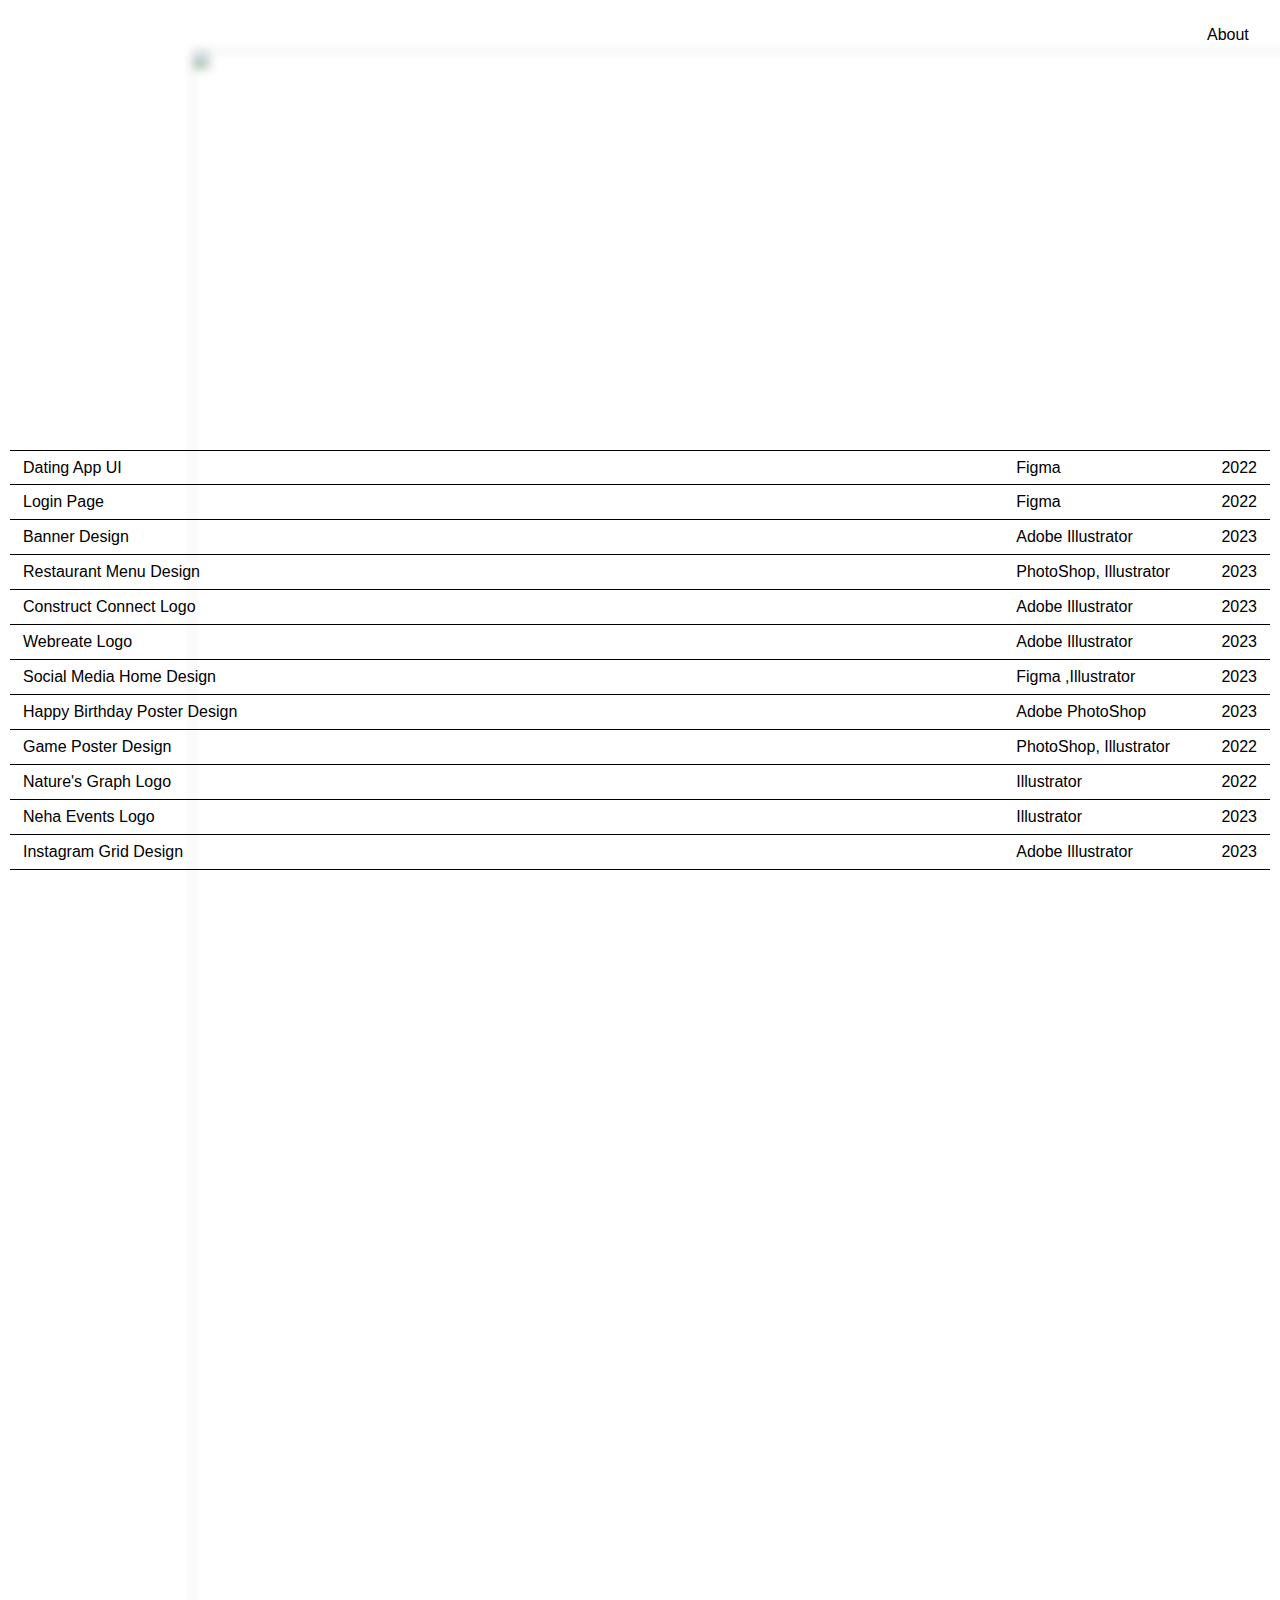
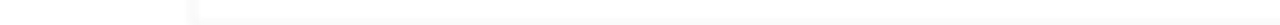
==== index.html @ c8183262 "Update index.html" ====
<!doctype html>
<html lang="en">

<head>
  <meta charset="utf-8">
  <meta name="viewport" content="width=device-width, initial-scale=1">
  <title>My Portfolio</title>
  <link rel="stylesheet" href="css/style.css">
  <link href="https://cdn.jsdelivr.net/npm/bootstrap@5.3.1/dist/css/bootstrap.min.css" rel="stylesheet"
    integrity="sha384-4bw+/aepP/YC94hEpVNVgiZdgIC5+VKNBQNGCHeKRQN+PtmoHDEXuppvnDJzQIu9" crossorigin="anonymous">
    <style>
      .custom-cursor {
        left: -100px;
        top: -100px;
      position: fixed;
      width: 70px; /* Adjust the size of the cursor */
      height: 70px;
      background: url('image/hover.png') no-repeat;
      background-size: cover;
      pointer-events: none; /* Ensure the cursor doesn't interfere with interactions */
      z-index: 9999; /* Make sure the cursor appears on top of other elements */
      transform-origin: center; /* Rotate around the center */
      display: none; /* Initially hide the custom cursor */
    }
    *{
      
      cursor: url('image/black.png'), auto;
    }
    html {
      cursor: url('image/black.png'), auto;
    }
    #backimg{
      position: absolute;
      right: -15%;
      width: 100vw;
      height: 175vh;
      transition: 100s;
      filter: blur(5px);
    }
    body{
      overflow: hidden;
    }
    </style>
</head>

<body>
  <div class="custom-cursor"></div>

  <nav>
    <div class="left">
      <a href="#">
        <img src="image/logo.svg" height="35px" alt="">
      </a>
    </div>
    <div class="right">
      <a href="about.html" id="#about">About</a>
    </div>
  </nav>

<img id="backimg" src="image/computer.png" alt="">
  <main>
    <div class="content">




      <div class="line">
        <div class="left">Dating App UI</div>
        <div class="right">
          <p>Figma</p>
          <p>2022</p>
        </div>
        <div class="img">
          <img src="https://mir-s3-cdn-cf.behance.net/project_modules/2800_opt_1/fac76f177082723.64d08faf46cba.png"
            alt="">
        </div>
      </div>


      <div class="line">
        <div class="left">Login Page</div>
        <div class="right">
          <p>Figma</p>
          <p>2022</p>
        </div>
        <div class="img">
          <img src="https://mir-s3-cdn-cf.behance.net/project_modules/2800_opt_1/ee9654176977137.64ce219a8f406.png"
            alt="">
        </div>
      </div>



      <div class="line">
        <div class="left">Banner Design</div>
        <div class="right">
          <p>Adobe Illustrator</p>
          <p>2023</p>
        </div>
        <div class="img">
          <img src="https://mir-s3-cdn-cf.behance.net/project_modules/fs/809342176911961.64ccdd44d5c8d.png" alt="">
        </div>
      </div>



      <div class="line">
        <div class="left">Restaurant Menu Design</div>
        <div class="right">
          <p>PhotoShop, Illustrator</p>
          <p>2023</p>
        </div>
        <div class="img">
          <img src="https://mir-s3-cdn-cf.behance.net/project_modules/disp/6ca7ac169213829.6448e803c52db.png" alt="">
        </div>
      </div>


      <div class="line">
        <div class="left">Construct Connect Logo</div>
        <div class="right">
          <p>Adobe Illustrator</p>
          <p>2023</p>
        </div>
        <div class="img">
          <img src="https://mir-s3-cdn-cf.behance.net/project_modules/max_1200/e02985169213829.64a543a5a2da8.png"
            alt="">
        </div>
      </div>



      <div class="line">
        <div class="left">Webreate Logo</div>
        <div class="right">
          <p>Adobe Illustrator</p>
          <p>2023</p>
        </div>
        <div class="img">
          <img src="image/1.png" alt="">
        </div>
      </div>




      <div class="line">
        <div class="left">Social Media Home Design</div>
        <div class="right">
          <p>Figma ,Illustrator</p>
          <p>2023</p>
        </div>
        <div class="img">
          <img src="https://mir-s3-cdn-cf.behance.net/project_modules/fs/d63a04169213829.6471536bbd1fc.png" alt="">
        </div>
      </div>



      <div class="line">
        <div class="left">Happy Birthday Poster Design</div>
        <div class="right">
          <p>Adobe PhotoShop</p>
          <p>2023</p>
        </div>
        <div class="img">
          <img src="https://mir-s3-cdn-cf.behance.net/project_modules/2800_opt_1/1ace95169213829.64a543a60d655.png"
            alt="">
        </div>
      </div>




      <div class="line">
        <div class="left">Game Poster Design</div>
        <div class="right">
          <p>PhotoShop, Illustrator</p>
          <p>2022</p>
        </div>
        <div class="img">
          <img src="https://mir-s3-cdn-cf.behance.net/project_modules/2800_opt_1/789750169213829.64884736174af.png"
            alt="">
        </div>
      </div>




      <div class="line">
        <div class="left">Nature's Graph Logo</div>
        <div class="right">
          <p>Illustrator</p>
          <p>2022</p>
        </div>
        <div class="img">
          <img src="https://mir-s3-cdn-cf.behance.net/project_modules/max_1200/503734169213829.6488473616295.png"
            alt="">
        </div>
      </div>







      <div class="line">
        <div class="left">Neha Events Logo</div>
        <div class="right">
          <p>Illustrator</p>
          <p>2023</p>
        </div>
        <div class="img">
          <img src="https://mir-s3-cdn-cf.behance.net/project_modules/2800_opt_1/defa6a169213829.64c115dc72391.png"
            alt="">
        </div>
      </div>




      <div class="line">
        <div class="left">Instagram Grid Design</div>
        <div class="right">
          <p>Adobe Illustrator</p>
          <p>2023</p>
        </div>
        <div class="img">
          <img src="https://mir-s3-cdn-cf.behance.net/project_modules/2800_opt_1/21b2a3178504475.64e8e6dcbf051.jpg"
            alt="">
        </div>
      </div>

    </div>
  </main>








  <script>
    const cursor = document.querySelector('.custom-cursor');
    let cursorVisible = false;
    let idleTimeout;

    function showDefaultCursor() {
      cursor.style.cursor = 'none'; // Hide the custom cursor image
      cursorVisible = false;
    }

    function showCustomCursor(x, y) {
      cursor.style.cursor = 'none'; // Hide the default cursor
      cursor.style.display = 'block'; // Show the custom cursor image
      cursor.style.left = (x - cursor.offsetWidth / 2.6) + 'px'; // Center horizontally
      cursor.style.top = (y - cursor.offsetHeight / 2.6) + 'px'; // Center vertically
      cursorVisible = true;
      cursor.style.cursor = 'auto'; // Show the default cursor centered on the custom cursor
    }

    // Show custom cursor after 10 seconds of inactivity
    idleTimeout = setTimeout(showCustomCursor, 1000); // 10 seconds

    document.addEventListener('mousemove', (e) => {
      clearTimeout(idleTimeout);

      if (cursorVisible) {
        cursor.style.display = 'none';
        cursorVisible = false;
        cursor.style.cursor = 'auto'; // Show the default cursor
      }

      idleTimeout = setTimeout(() => {
        showCustomCursor(e.clientX, e.clientY);
      }, 1000); // 10 seconds
    });

    // Hide custom cursor when mouse leaves the page
    document.addEventListener('mouseout', () => {
      if (cursorVisible) {
        cursor.style.display = 'none';
        cursorVisible = false;
        cursor.style.cursor = 'auto'; // Show the default cursor
      }
    });
  </script>








  

  <script src="https://cdn.jsdelivr.net/npm/@popperjs/core@2.11.8/dist/umd/popper.min.js"
    integrity="sha384-I7E8VVD/ismYTF4hNIPjVp/Zjvgyol6VFvRkX/vR+Vc4jQkC+hVqc2pM8ODewa9r"
    crossorigin="anonymous"></script>
  <script src="https://cdn.jsdelivr.net/npm/bootstrap@5.3.1/dist/js/bootstrap.min.js"
    integrity="sha384-Rx+T1VzGupg4BHQYs2gCW9It+akI2MM/mndMCy36UVfodzcJcF0GGLxZIzObiEfa"
    crossorigin="anonymous"></script>
  <script src="https://cdn.jsdelivr.net/npm/bootstrap@5.3.1/dist/js/bootstrap.bundle.min.js"
    integrity="sha384-HwwvtgBNo3bZJJLYd8oVXjrBZt8cqVSpeBNS5n7C8IVInixGAoxmnlMuBnhbgrkm"
    crossorigin="anonymous"></script>
</body>

</html>
---- css/style.css ----
* {
    margin: 0;
    padding: 0;
    box-sizing: border-box;
    font-family: Arial, Helvetica, sans-serif;
}
.custom-cursor {
    position: fixed;
    width: 75px; /* Adjust the size of the cursor */
    height: 75px;
    background: url('image/hover.png') no-repeat;
    background-size: cover;
    pointer-events: none; /* Ensure the cursor doesn't interfere with interactions */
    z-index: 9999; /* Make sure the cursor appears on top of other elements */
    transform-origin: center; /* Rotate around the center */
    display: none; /* Initially hide the custom cursor */
    animation: rotate 2s infinite; /* Initially hide the cursor */
}
@keyframes rotate {
  0%{
      transform: rotate(0deg);
  }
  100%{
      transform: rotate(360deg);
  }
  
}
  
  /* Define a small dot for the default cursor */
  html {
    cursor: url('image/black.png'), auto;
  }
p {
    margin: 0 !important;
}

nav {
    position: relative;
    padding: 10px;
    display: flex;
    width: 100%;
    justify-content: space-between;
    animation: navani 2s;
    z-index: 100000;
    height: 50px;
}
nav .left, nav .right{
    width: 50%;
    height: 50px;
    display: flex;
    align-items: center;
}
nav a{
    display: flex;
}
nav .left a{
    position: relative;
    left: 1%;
    animation: navimg 1s ease-in-out;
    /* transform: translateX(-50%); */
}
@keyframes navimg {
    0%{
        left: 88%;
    }
    50%{
        left: 88%;
    }
    
    100%{
        left: 1%;
    }
}
nav .right a{
    position: relative;
    left: 90%;
    animation: navabout 1s ease-in-out;
    /* transform: translateX(-50%); */
}
@keyframes navabout {
    0%{
        left: 2%;
    }
    50%{
        left: 2%;
    }
    100%{
        left: 90%
    }
}


@keyframes navani {
    0% {
        
        height: 100vh;
        background-color: #fff;
        z-index: 1000;
    }


    100% {
        height: 100px;
    }
}

nav a {
    color: #000;
    text-decoration: none;
}

main {
    position: absolute;
    top: 50%;
    height: 50vh;
    width: 100vw;
    overflow: scroll;
}

main .line {
    margin: 0 10px;
    padding: 0 3px;
    height: 35px;
    display: flex;
    align-items: center;
    justify-content: space-between;
    flex-direction: row;
    border-bottom: 1px solid #000;
    cursor: pointer;
    position: relative;
    right: 0%;
    animation: maxi 2s;
}

@keyframes maxi {
    0%{
        right: 100%;
    }
    100%{
        right: 0%;
    }
    
}
main .line:nth-child(1) {
    border-top: 1px solid #000;
}

main .line .left {
    /* width: 25%; */
    padding: 0 10px;
}

main .line .right {
    display: flex;
    align-items: center;
    justify-content: space-between;
    width: 20%;
    padding-right: 10px;

}

main .line:hover .left {
    background-color: #000;
    color: #fff;
}

main .line .img {
    position: fixed;
    top: 50%;
    left: 50%;
    transform: translate(-50%, -50%);
    /* border: 2px solid red; */
    height: 75vh;
    /* width: 75vw; */
}

main .line .img img {
    display: none;
    height: 100%;
    width: 100%;
    object-fit: contain;
}

main .line:hover .img img {
    display: block;
}


@media (max-width:991px) {
    .line .right p:nth-child(1) {
        display: none;
    }

}
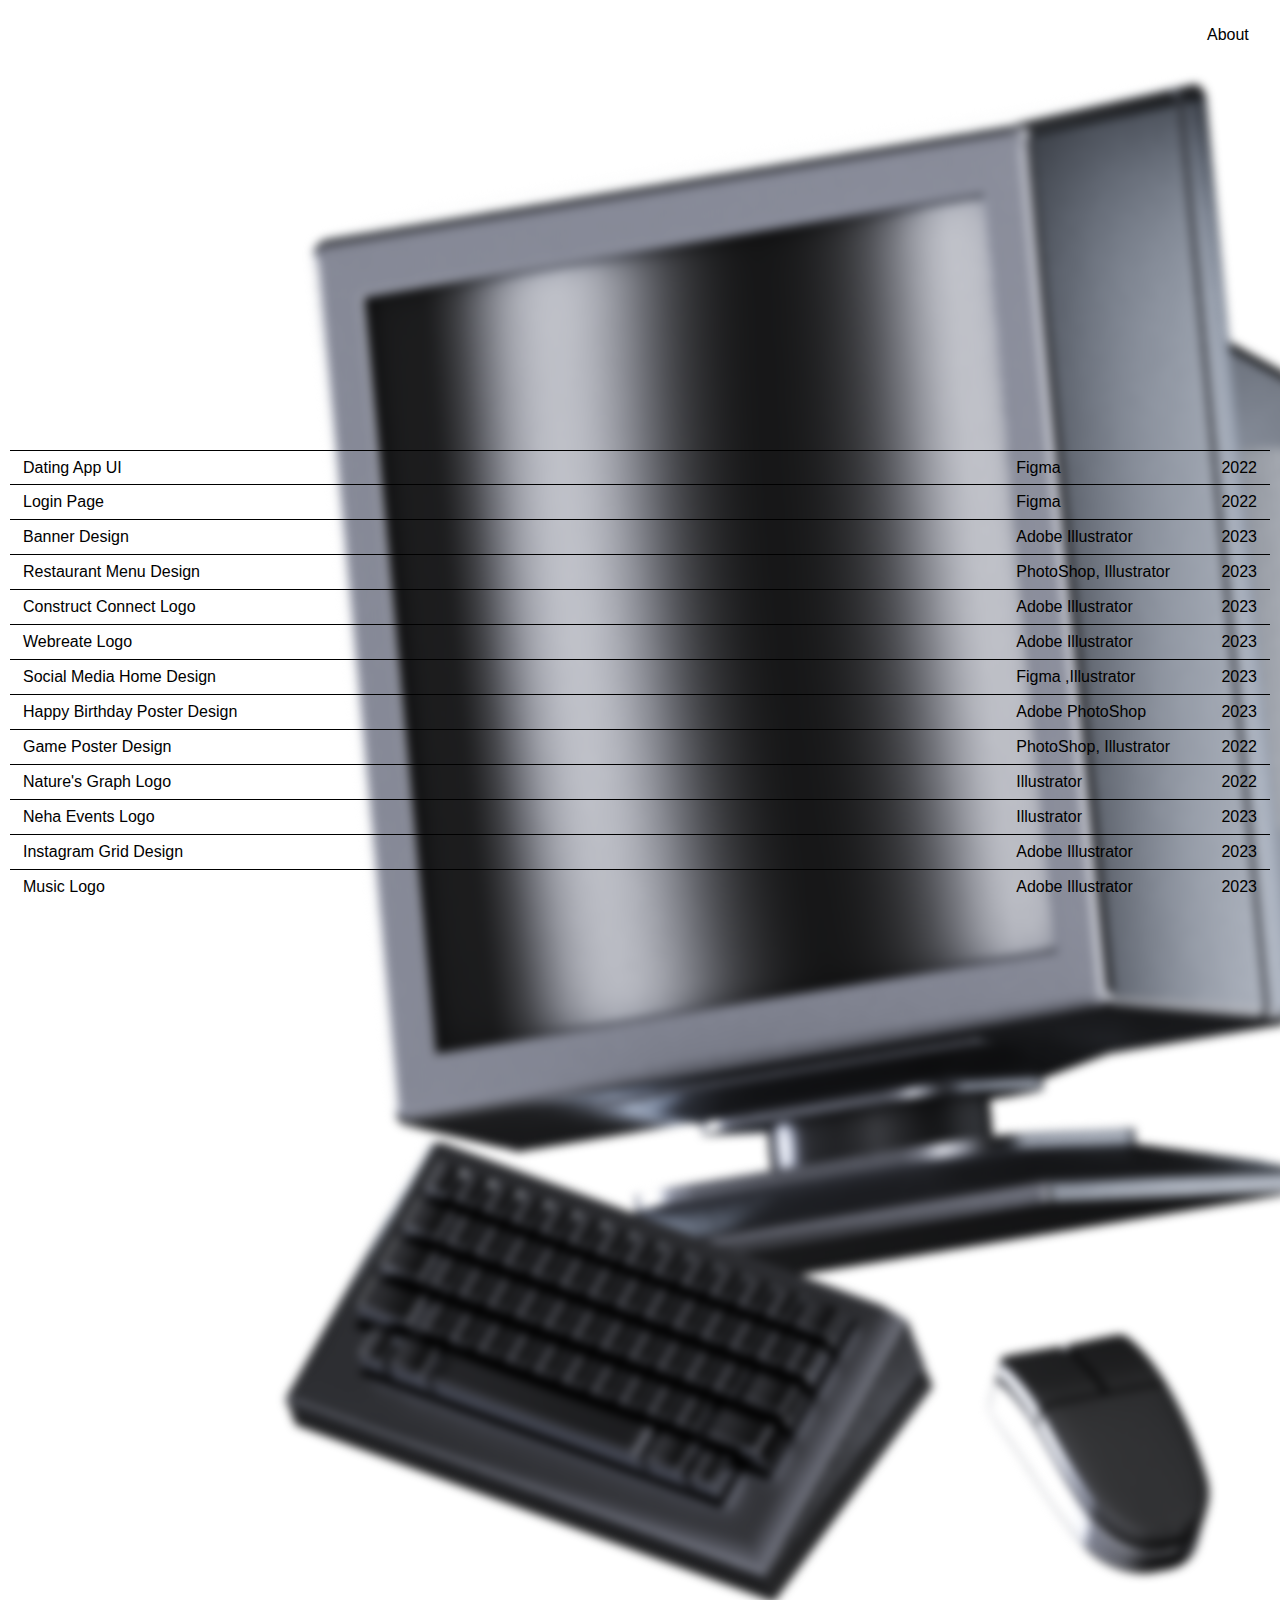
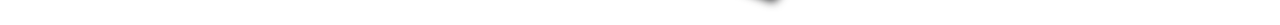
==== commit 1931f62f: "Update index.html" ====
--- a/index.html
+++ b/index.html
@@ -5,6 +5,7 @@
   <meta charset="utf-8">
   <meta name="viewport" content="width=device-width, initial-scale=1">
   <title>My Portfolio</title>
+  <link rel="icon" href="image/fav.png">
   <link rel="stylesheet" href="css/style.css">
   <link href="https://cdn.jsdelivr.net/npm/bootstrap@5.3.1/dist/css/bootstrap.min.css" rel="stylesheet"
     integrity="sha384-4bw+/aepP/YC94hEpVNVgiZdgIC5+VKNBQNGCHeKRQN+PtmoHDEXuppvnDJzQIu9" crossorigin="anonymous">
@@ -232,6 +233,36 @@
         </div>
       </div>
 
+
+      <div class="line">
+        <div class="left">Music Logo</div>
+        <div class="right">
+          <p>Adobe Illustrator</p>
+          <p>2023</p>
+        </div>
+        <div class="img">
+          <img src="https://mir-s3-cdn-cf.behance.net/project_modules/2800_opt_1/bc0ef7178761103.64ede2aedb75b.jpg"
+            alt="">
+        </div>
+      </div>
+
+
+      <div class="line">
+        <div class="left">CRM Mockup</div>
+        <div class="right">
+          <p>FIGMA</p>
+          <p>2023</p>
+        </div>
+        <div class="img">
+          <img src="https://mir-s3-cdn-cf.behance.net/project_modules/1400/322ddc178739389.64ed9d60c62a2.png"
+            alt="">
+        </div>
+      </div>
+
+
+
+      
+
     </div>
   </main>
 
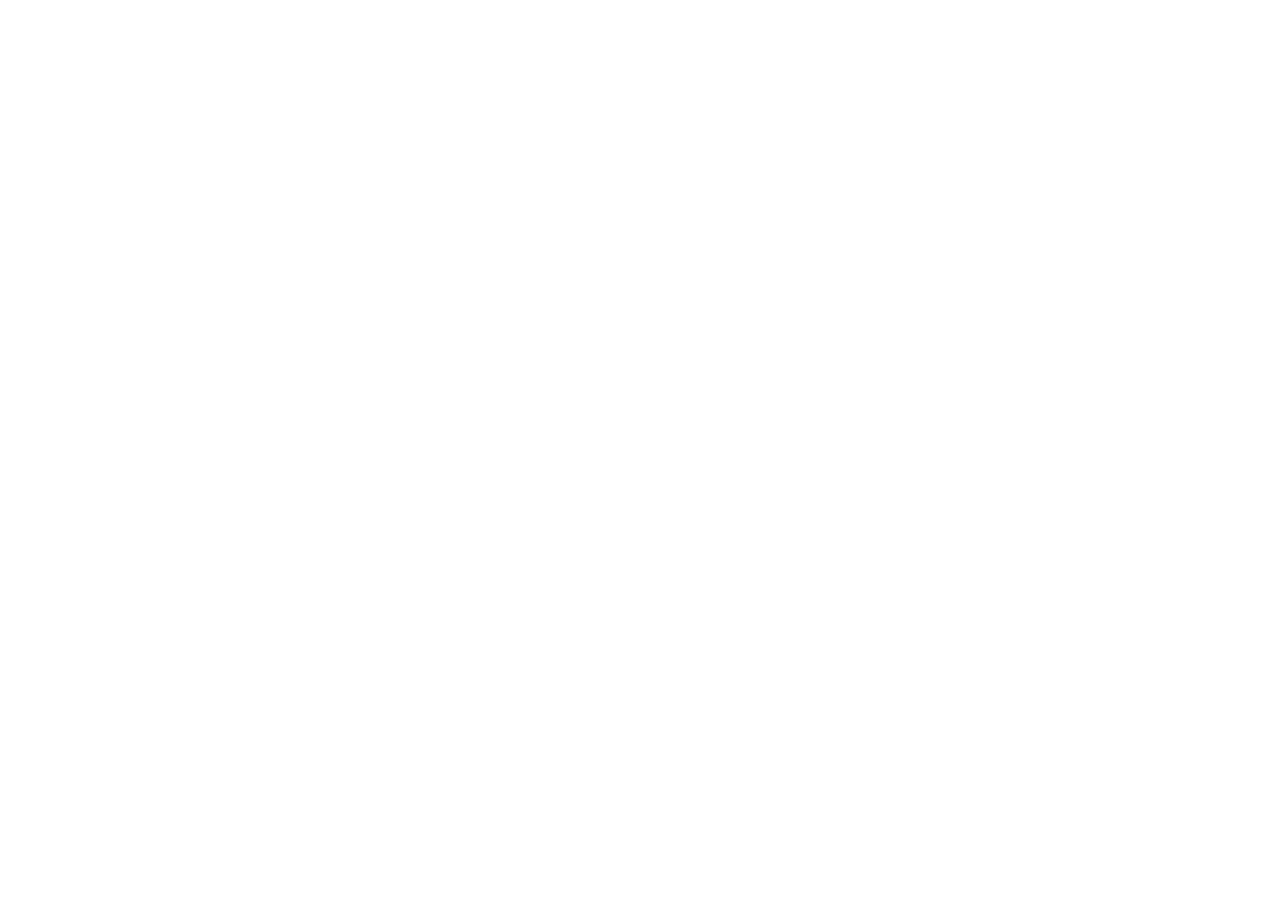
==== commit 5968e83c: "Update index.html" ====
--- a/index.html
+++ b/index.html
@@ -9,28 +9,38 @@
   <link rel="stylesheet" href="css/style.css">
   <link href="https://cdn.jsdelivr.net/npm/bootstrap@5.3.1/dist/css/bootstrap.min.css" rel="stylesheet"
     integrity="sha384-4bw+/aepP/YC94hEpVNVgiZdgIC5+VKNBQNGCHeKRQN+PtmoHDEXuppvnDJzQIu9" crossorigin="anonymous">
-    <style>
-      .custom-cursor {
-        left: -100px;
-        top: -100px;
+
+    <script src="https://cdnjs.cloudflare.com/ajax/libs/bodymovin/5.12.2/lottie.min.js"></script>
+  <style>
+    .custom-cursor {
+      left: -100px;
+      top: -100px;
       position: fixed;
-      width: 70px; /* Adjust the size of the cursor */
+      width: 70px;
+      /* Adjust the size of the cursor */
       height: 70px;
       background: url('image/hover.png') no-repeat;
       background-size: cover;
-      pointer-events: none; /* Ensure the cursor doesn't interfere with interactions */
-      z-index: 9999; /* Make sure the cursor appears on top of other elements */
-      transform-origin: center; /* Rotate around the center */
-      display: none; /* Initially hide the custom cursor */
-    }
-    *{
-      
+      pointer-events: none;
+      /* Ensure the cursor doesn't interfere with interactions */
+      z-index: 9999;
+      /* Make sure the cursor appears on top of other elements */
+      transform-origin: center;
+      /* Rotate around the center */
+      display: none;
+      /* Initially hide the custom cursor */
+    }
+
+    * {
+
       cursor: url('image/black.png'), auto;
     }
+
     html {
       cursor: url('image/black.png'), auto;
     }
-    #backimg{
+
+    #backimg {
       position: absolute;
       right: -15%;
       width: 100vw;
@@ -38,47 +48,68 @@
       transition: 100s;
       filter: blur(5px);
     }
-    body{
+
+    body {
       overflow: hidden;
     }
-    </style>
+  </style>
 </head>
 
 <body>
-  <div class="custom-cursor"></div>
-
-  <nav>
-    <div class="left">
-      <a href="#">
-        <img src="image/logo.svg" height="35px" alt="">
-      </a>
-    </div>
-    <div class="right">
-      <a href="about.html" id="#about">About</a>
-    </div>
-  </nav>
-
-<img id="backimg" src="image/computer.png" alt="">
-  <main>
-    <div class="content">
-
-
-
-
-      <div class="line">
-        <div class="left">Dating App UI</div>
-        <div class="right">
-          <p>Figma</p>
-          <p>2022</p>
-        </div>
-        <div class="img">
-          <img src="https://mir-s3-cdn-cf.behance.net/project_modules/2800_opt_1/fac76f177082723.64d08faf46cba.png"
-            alt="">
-        </div>
+
+  <div id="loading-screen">
+    <div id="lottie-container"></div>
+  </div>
+
+  <div id="website-content" style="display: none;">
+    <div class="custom-cursor"></div>
+
+    <nav>
+      <div class="left">
+        <a href="#">
+          <img src="image/logo.svg" height="35px" alt="">
+        </a>
       </div>
-
-
-      <div class="line">
+      <div class="right">
+        <a href="about.html" id="#about">About</a>
+      </div>
+    </nav>
+
+    <img id="backimg" src="image/computer.png" alt="">
+    <main>
+      <div class="content">
+
+
+
+
+        <div class="line">
+          <div class="left">Dating App UI</div>
+          <div class="right">
+            <p>Figma</p>
+            <p>2022</p>
+          </div>
+          <div class="img">
+            <img src="https://mir-s3-cdn-cf.behance.net/project_modules/2800_opt_1/fac76f177082723.64d08faf46cba.png"
+              alt="">
+          </div>
+        </div>
+
+
+        <div class="line">
+          <div class="left">Login Page</div>
+          <div class="right">
+            <p>Figma</p>
+            <p>2022</p>
+          </div>
+          <div class="img">
+            <img src="https://mir-s3-cdn-cf.behance.net/project_modules/2800_opt_1/ee9654176977137.64ce219a8f406.png"
+              alt="">
+          </div>
+        </div>
+
+
+
+        <!-- <div class="line">
         <div class="left">Login Page</div>
         <div class="right">
           <p>Figma</p>
@@ -88,188 +119,288 @@
           <img src="https://mir-s3-cdn-cf.behance.net/project_modules/2800_opt_1/ee9654176977137.64ce219a8f406.png"
             alt="">
         </div>
+      </div> -->
+
+
+
+        <div class="line">
+          <div class="left">Banner Design</div>
+          <div class="right">
+            <p>Adobe Illustrator</p>
+            <p>2023</p>
+          </div>
+          <div class="img">
+            <img src="https://mir-s3-cdn-cf.behance.net/project_modules/fs/809342176911961.64ccdd44d5c8d.png" alt="">
+          </div>
+        </div>
+
+
+
+        <div class="line">
+          <div class="left">Restaurant Menu Design</div>
+          <div class="right">
+            <p>PhotoShop, Illustrator</p>
+            <p>2022</p>
+          </div>
+          <div class="img">
+            <img src="https://mir-s3-cdn-cf.behance.net/project_modules/disp/6ca7ac169213829.6448e803c52db.png" alt="">
+          </div>
+        </div>
+
+
+        <div class="line">
+          <div class="left">Construct Connect Logo</div>
+          <div class="right">
+            <p>Adobe Illustrator</p>
+            <p>2023</p>
+          </div>
+          <div class="img">
+            <img src="https://mir-s3-cdn-cf.behance.net/project_modules/max_1200/e02985169213829.64a543a5a2da8.png"
+              alt="">
+          </div>
+        </div>
+
+
+
+        <div class="line">
+          <div class="left">Webreate Logo</div>
+          <div class="right">
+            <p>Adobe Illustrator</p>
+            <p>2023</p>
+          </div>
+          <div class="img">
+            <img src="image/1.png" alt="">
+          </div>
+        </div>
+
+
+
+
+        <div class="line">
+          <div class="left">Social Media Home Design</div>
+          <div class="right">
+            <p>Figma ,Illustrator</p>
+            <p>2023</p>
+          </div>
+          <div class="img">
+            <img src="https://mir-s3-cdn-cf.behance.net/project_modules/fs/d63a04169213829.6471536bbd1fc.png" alt="">
+          </div>
+        </div>
+
+
+
+        <div class="line">
+          <div class="left">Happy Birthday Poster Design</div>
+          <div class="right">
+            <p>Adobe PhotoShop</p>
+            <p>2023</p>
+          </div>
+          <div class="img">
+            <img src="https://mir-s3-cdn-cf.behance.net/project_modules/2800_opt_1/1ace95169213829.64a543a60d655.png"
+              alt="">
+          </div>
+        </div>
+
+
+
+
+        <div class="line">
+          <div class="left">Game Poster Design</div>
+          <div class="right">
+            <p>PhotoShop, Illustrator</p>
+            <p>2022</p>
+          </div>
+          <div class="img">
+            <img src="https://mir-s3-cdn-cf.behance.net/project_modules/2800_opt_1/789750169213829.64884736174af.png"
+              alt="">
+          </div>
+        </div>
+
+
+
+
+        <div class="line">
+          <div class="left">Nature's Graph Logo</div>
+          <div class="right">
+            <p>Illustrator</p>
+            <p>2023</p>
+          </div>
+          <div class="img">
+            <img src="https://mir-s3-cdn-cf.behance.net/project_modules/max_1200/503734169213829.6488473616295.png"
+              alt="">
+          </div>
+        </div>
+
+
+
+
+
+
+
+        <div class="line">
+          <div class="left">Neha Events Logo</div>
+          <div class="right">
+            <p>Illustrator</p>
+            <p>2023</p>
+          </div>
+          <div class="img">
+            <img src="https://mir-s3-cdn-cf.behance.net/project_modules/2800_opt_1/defa6a169213829.64c115dc72391.png"
+              alt="">
+          </div>
+        </div>
+
+
+
+
+        <div class="line">
+          <div class="left">Instagram Grid Design</div>
+          <div class="right">
+            <p>Adobe Illustrator</p>
+            <p>2023</p>
+          </div>
+          <div class="img">
+            <img src="https://mir-s3-cdn-cf.behance.net/project_modules/2800_opt_1/21b2a3178504475.64e8e6dcbf051.jpg"
+              alt="">
+          </div>
+        </div>
+
+
+        <div class="line">
+          <div class="left">Music Logo</div>
+          <div class="right">
+            <p>Adobe Illustrator</p>
+            <p>2023</p>
+          </div>
+          <div class="img">
+            <img src="https://mir-s3-cdn-cf.behance.net/project_modules/2800_opt_1/bc0ef7178761103.64ede2aedb75b.jpg"
+              alt="">
+          </div>
+        </div>
+
+
+        <div class="line">
+          <div class="left">CRM Mockup</div>
+          <div class="right">
+            <p>FIGMA</p>
+            <p>2023</p>
+          </div>
+          <div class="img">
+            <img src="https://mir-s3-cdn-cf.behance.net/project_modules/1400/322ddc178739389.64ed9d60c62a2.png" alt="">
+          </div>
+        </div>
+
+
+        <div id="hover-title" class="line">
+          <div class="left">Mockup Video Animation</div>
+          <div class="right">
+            <p>After effects, Illustrator, premiere</p>
+            <p>2023</p>
+          </div>
+          <div class="img">
+            <video id="hover-video" muted loop>
+              <source src="image/mockup.mp4" type="video/mp4">
+            </video>
+          </div>
+        </div>
+
+        <div id="hover-title2" class="line">
+          <div class="left">Music Video Animation</div>
+          <div class="right">
+            <p>After effects, Illustrator, premiere</p>
+            <p>2023</p>
+          </div>
+          <div class="img">
+            <video id="hover-video2" muted loop>
+              <source src="image/music.mp4" type="video/mp4">
+            </video>
+          </div>
+        </div>
+
+
+
       </div>
-
-
-
-      <div class="line">
-        <div class="left">Banner Design</div>
-        <div class="right">
-          <p>Adobe Illustrator</p>
-          <p>2023</p>
-        </div>
-        <div class="img">
-          <img src="https://mir-s3-cdn-cf.behance.net/project_modules/fs/809342176911961.64ccdd44d5c8d.png" alt="">
-        </div>
-      </div>
-
-
-
-      <div class="line">
-        <div class="left">Restaurant Menu Design</div>
-        <div class="right">
-          <p>PhotoShop, Illustrator</p>
-          <p>2023</p>
-        </div>
-        <div class="img">
-          <img src="https://mir-s3-cdn-cf.behance.net/project_modules/disp/6ca7ac169213829.6448e803c52db.png" alt="">
-        </div>
-      </div>
-
-
-      <div class="line">
-        <div class="left">Construct Connect Logo</div>
-        <div class="right">
-          <p>Adobe Illustrator</p>
-          <p>2023</p>
-        </div>
-        <div class="img">
-          <img src="https://mir-s3-cdn-cf.behance.net/project_modules/max_1200/e02985169213829.64a543a5a2da8.png"
-            alt="">
-        </div>
-      </div>
-
-
-
-      <div class="line">
-        <div class="left">Webreate Logo</div>
-        <div class="right">
-          <p>Adobe Illustrator</p>
-          <p>2023</p>
-        </div>
-        <div class="img">
-          <img src="image/1.png" alt="">
-        </div>
-      </div>
-
-
-
-
-      <div class="line">
-        <div class="left">Social Media Home Design</div>
-        <div class="right">
-          <p>Figma ,Illustrator</p>
-          <p>2023</p>
-        </div>
-        <div class="img">
-          <img src="https://mir-s3-cdn-cf.behance.net/project_modules/fs/d63a04169213829.6471536bbd1fc.png" alt="">
-        </div>
-      </div>
-
-
-
-      <div class="line">
-        <div class="left">Happy Birthday Poster Design</div>
-        <div class="right">
-          <p>Adobe PhotoShop</p>
-          <p>2023</p>
-        </div>
-        <div class="img">
-          <img src="https://mir-s3-cdn-cf.behance.net/project_modules/2800_opt_1/1ace95169213829.64a543a60d655.png"
-            alt="">
-        </div>
-      </div>
-
-
-
-
-      <div class="line">
-        <div class="left">Game Poster Design</div>
-        <div class="right">
-          <p>PhotoShop, Illustrator</p>
-          <p>2022</p>
-        </div>
-        <div class="img">
-          <img src="https://mir-s3-cdn-cf.behance.net/project_modules/2800_opt_1/789750169213829.64884736174af.png"
-            alt="">
-        </div>
-      </div>
-
-
-
-
-      <div class="line">
-        <div class="left">Nature's Graph Logo</div>
-        <div class="right">
-          <p>Illustrator</p>
-          <p>2022</p>
-        </div>
-        <div class="img">
-          <img src="https://mir-s3-cdn-cf.behance.net/project_modules/max_1200/503734169213829.6488473616295.png"
-            alt="">
-        </div>
-      </div>
-
-
-
-
-
-
-
-      <div class="line">
-        <div class="left">Neha Events Logo</div>
-        <div class="right">
-          <p>Illustrator</p>
-          <p>2023</p>
-        </div>
-        <div class="img">
-          <img src="https://mir-s3-cdn-cf.behance.net/project_modules/2800_opt_1/defa6a169213829.64c115dc72391.png"
-            alt="">
-        </div>
-      </div>
-
-
-
-
-      <div class="line">
-        <div class="left">Instagram Grid Design</div>
-        <div class="right">
-          <p>Adobe Illustrator</p>
-          <p>2023</p>
-        </div>
-        <div class="img">
-          <img src="https://mir-s3-cdn-cf.behance.net/project_modules/2800_opt_1/21b2a3178504475.64e8e6dcbf051.jpg"
-            alt="">
-        </div>
-      </div>
-
-
-      <div class="line">
-        <div class="left">Music Logo</div>
-        <div class="right">
-          <p>Adobe Illustrator</p>
-          <p>2023</p>
-        </div>
-        <div class="img">
-          <img src="https://mir-s3-cdn-cf.behance.net/project_modules/2800_opt_1/bc0ef7178761103.64ede2aedb75b.jpg"
-            alt="">
-        </div>
-      </div>
-
-
-      <div class="line">
-        <div class="left">CRM Mockup</div>
-        <div class="right">
-          <p>FIGMA</p>
-          <p>2023</p>
-        </div>
-        <div class="img">
-          <img src="https://mir-s3-cdn-cf.behance.net/project_modules/1400/322ddc178739389.64ed9d60c62a2.png"
-            alt="">
-        </div>
-      </div>
-
-
-
-      
-
-    </div>
-  </main>
-
-
-
-
-
+    </main>
+  </div>
+
+
+
+<script>
+  // Get references to the loading screen and website content
+  const loadingScreen = document.getElementById('loading-screen');
+  const websiteContent = document.getElementById('website-content');
+
+  // Delay the content display for 3 seconds (3000 milliseconds)
+  setTimeout(function () {
+    // Hide the loading screen by changing its opacity
+    loadingScreen.style.animation = '2s madhu';
+    // loadingScreen.style.opacity = '0';
+
+    setTimeout(function () {
+      loadingScreen.style.display = 'none';
+    }, 2000);
+
+    // Use a setTimeout to remove the loading screen from the DOM after the transition completes
+     // Wait for the transition (1s in this case) to complete
+    
+    // Show the website content
+    websiteContent.style.display = 'block';
+    websiteContent.style.opacity = '1';
+  }, 3000); // 3000 milliseconds = 3 seconds
+</script>
+
+  
+  <script>
+    // Get a reference to the HTML container
+    const container = document.getElementById('lottie-container');
+
+    // Load the Lottie animation
+    const animation = lottie.loadAnimation({
+      container: container,
+      renderer: 'svg', // You can choose 'svg', 'canvas', or 'html' depending on your preference and browser support
+      loop: false,       // Set to true if you want the animation to loop
+      autoplay: true,   // Set to true if you want the animation to play automatically
+      path: 'loading.json', // Replace with the path to your JSON animation file
+    });
+  </script>
+
+
+
+
+
+
+
+  <script>
+    const hoverTitle = document.getElementById('hover-title');
+    const hoverVideo = document.getElementById('hover-video');
+
+    hoverTitle.addEventListener('mouseenter', () => {
+      hoverVideo.style.display = 'block';
+      hoverVideo.play();
+    });
+
+    hoverTitle.addEventListener('mouseleave', () => {
+      hoverVideo.style.display = 'none';
+      hoverVideo.pause();
+    });
+
+
+    const hoverTitle2 = document.getElementById('hover-title2');
+    const hoverVideo2 = document.getElementById('hover-video2');
+
+    hoverTitle2.addEventListener('mouseenter', () => {
+      hoverVideo2.style.display = 'block';
+      hoverVideo2.play();
+    });
+
+    hoverTitle2.addEventListener('mouseleave', () => {
+      hoverVideo2.style.display = 'none';
+      hoverVideo2.pause();
+    });
+
+
+
+
+  </script>
 
 
 
@@ -319,14 +450,30 @@
     });
   </script>
 
-
-
-
-
-
-
-
-  
+  <script>
+  var elements = document.querySelectorAll('.line');
+  var classNameToAdd = 'active';
+  for (var i = 0; i < elements.length; i++) {
+  elements[i].addEventListener('click', function() {
+    // Remove the class from all elements
+    for (var j = 0; j < elements.length; j++) {
+      elements[j].classList.remove(classNameToAdd);
+    }
+
+    // Add the class to the clicked element
+    this.classList.add(classNameToAdd);
+  });
+}
+  </script>
+
+
+
+
+
+
+
+
+
 
   <script src="https://cdn.jsdelivr.net/npm/@popperjs/core@2.11.8/dist/umd/popper.min.js"
     integrity="sha384-I7E8VVD/ismYTF4hNIPjVp/Zjvgyol6VFvRkX/vR+Vc4jQkC+hVqc2pM8ODewa9r"
